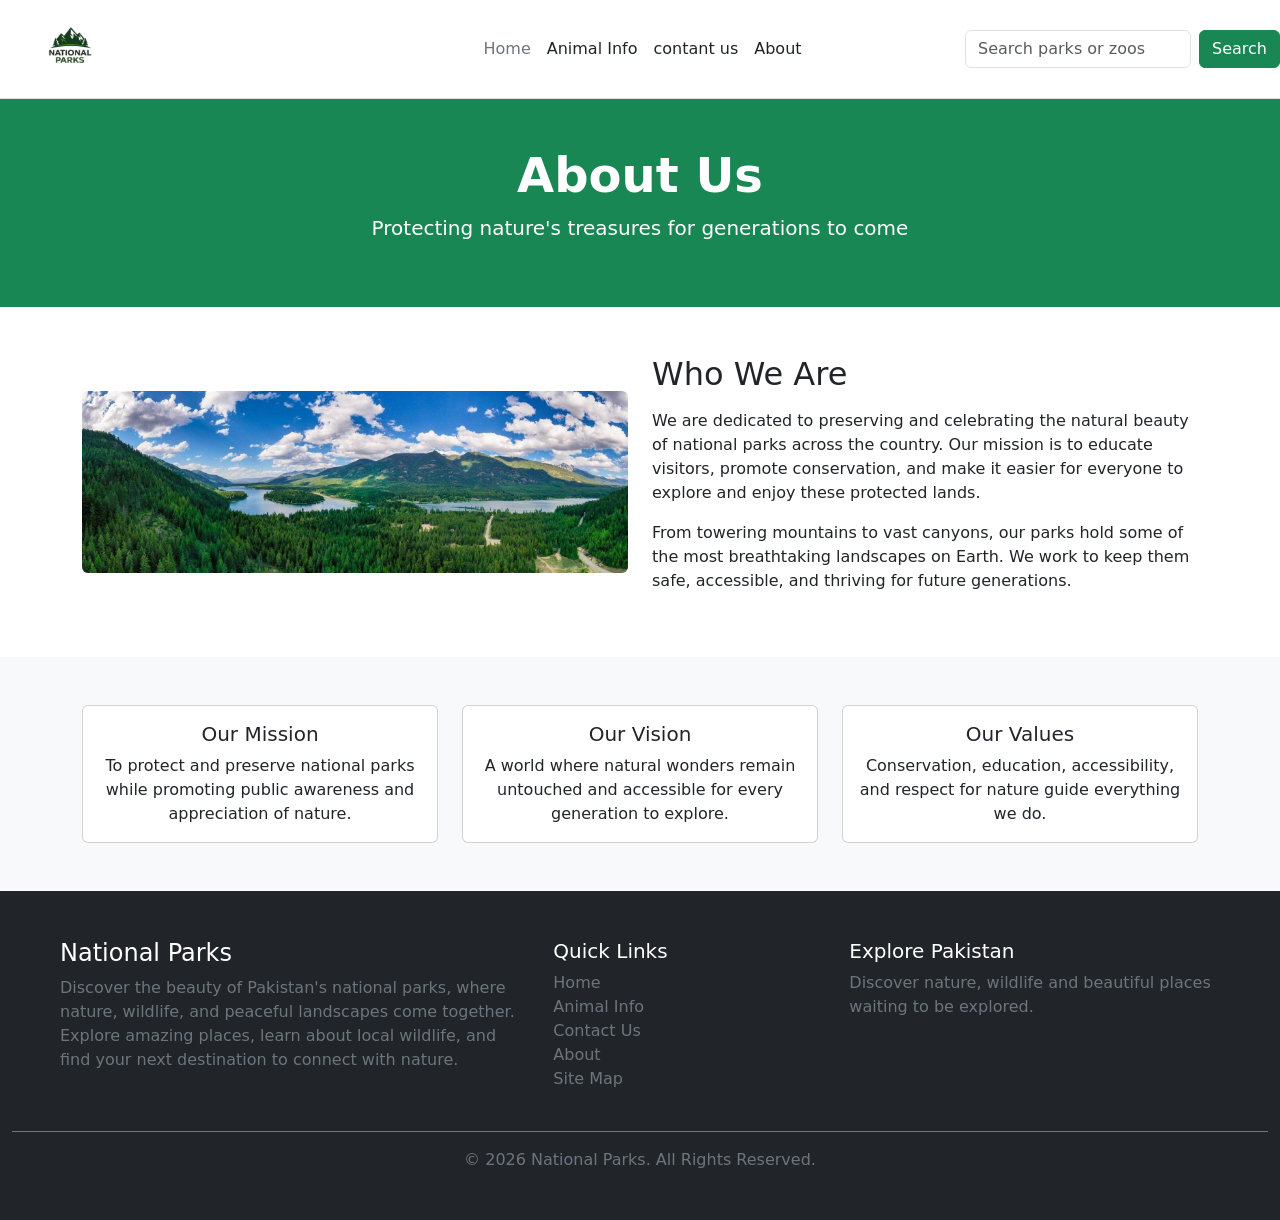
==== About.html @ 9de10a4c "IROP WEBSITE" ====
<!DOCTYPE html>
<html lang="en">
<head>
  <meta charset="UTF-8">
  <meta name="viewport" content="width=device-width, initial-scale=1.0">
  <title>About Us - National Parks</title>
  <link href="https://cdn.jsdelivr.net/npm/bootstrap@5.3.3/dist/css/bootstrap.min.css" rel="stylesheet">
   <link rel="icon" type="images/park.png" href="images/park.png">
 <link rel="stylesheet" href="animal.css">
</head>
<body>

  <!-- Navbar
  <nav class="navbar navbar-expand-lg navbar-dark bg-dark">
    <div class="container">
      <a class="navbar-brand" href="index.html">National Parks</a>
      <button class="navbar-toggler" type="button" data-bs-toggle="collapse" data-bs-target="#navbarNav">
        <span class="navbar-toggler-icon"></span>
      </button>
      <div class="collapse navbar-collapse" id="navbarNav">
        <ul class="navbar-nav ms-auto">
          <li class="nav-item">
            <a class="nav-link" href="index.html">Home</a>
          </li>
          <li class="nav-item">
            <a class="nav-link active" aria-current="page" href="about.html">About</a>
          </li>
          <li class="nav-item">
            <a class="nav-link" href="parks.html">Parks</a>
          </li>
          <li class="nav-item">
            <a class="nav-link" href="contact.html">Contact</a>
          </li>
          <li class="nav-item">
            <a class="nav-link" href="sitemap.html">Sitemap</a>
          </li>
        </ul>
      </div>
    </div>
  </nav> -->


   <!-- navbar start -->

<header class="d-flex flex-wrap align-items-center justify-content-center justify-content-md-between py-1 border-bottom">
    <a href="" class="d-flex align-items-center col-md-3 mb-2 mb-md-0 text-dark text-decoration-none"> 
        <img src="images/logo.png" alt="National Parks" style="height: 90px; width: 140px; object-fit: contain;">
    </a>
      
    <ul class="nav col-12 col-md-auto mb-2 justify-content-center mb-md-0">
        <li><a href="index.html" class="nav-link px-2 link-secondary">Home</a></li>
        <li><a href="animal.html" class="nav-link px-2 link-dark">Animal Info</a></li>
        <li><a href="contant-us.html" class="nav-link px-2 link-dark">contant us</a></li>
        <li><a href="About.html" class="nav-link px-2 link-dark">About</a></li>
         
    </ul>

<form class="d-flex">
    <input class="form-control me-2" type="search" id="search" placeholder="Search parks or zoos">
    <button class="btn btn-success" type="submit">
        Search
    </button>
</form>

</header>
                          <!-- navbar end -->



  <!-- Page Header -->
  <div class="bg-success text-white text-center py-5">
    <div class="container">
      <h1 class="display-5 fw-bold">About Us</h1>
      <p class="lead">Protecting nature's treasures for generations to come</p>
    </div>
  </div>

  <!-- Intro Section -->
  <div class="container my-5">
    <div class="row align-items-center g-4">
      <div class="col-lg-6">
        <img src="images/hero-section-image-3.jpeg" class="img-fluid rounded" alt="National Park landscape">
      </div>
      <div class="col-lg-6">
        <h2 class="mb-3">Who We Are</h2>
        <p>
          We are dedicated to preserving and celebrating the natural beauty of national parks
          across the country. Our mission is to educate visitors, promote conservation, and
          make it easier for everyone to explore and enjoy these protected lands.
        </p>
        <p>
          From towering mountains to vast canyons, our parks hold some of the most breathtaking
          landscapes on Earth. We work to keep them safe, accessible, and thriving for future
          generations.
        </p>
      </div>
    </div>
  </div>

  <!-- Mission / Vision / Values -->
  <div class="bg-light py-5">
    <div class="container">
      <div class="row g-4 text-center">
        <div class="col-md-4">
          <div class="card h-100">
            <div class="card-body">
              <h5 class="card-title">Our Mission</h5>
              <p class="card-text">To protect and preserve national parks while promoting public
                awareness and appreciation of nature.</p>
            </div>
          </div>
        </div>
        <div class="col-md-4">
          <div class="card h-100">
            <div class="card-body">
              <h5 class="card-title">Our Vision</h5>
              <p class="card-text">A world where natural wonders remain untouched and accessible
                for every generation to explore.</p>
            </div>
          </div>
        </div>
        <div class="col-md-4">
          <div class="card h-100">
            <div class="card-body">
              <h5 class="card-title">Our Values</h5>
              <p class="card-text">Conservation, education, accessibility, and respect for
                nature guide everything we do.</p>
            </div>
          </div>
        </div>
      </div>
    </div>
  </div>

  <!-- footer section start  -->

<footer class="container-fluid bg-dark text-white py-5">

    <div class="row px-4 px-md-5">

        <!-- National Parks -->
        <div class="col-12 col-md-5 mb-4">
            <h4>National Parks</h4>

            <p class="text-secondary">
                Discover the beauty of Pakistan's national parks,
                where nature, wildlife, and peaceful landscapes come together.
                Explore amazing places, learn about local wildlife,
                and find your next destination to connect with nature.
            </p>
        </div>


        <!-- Quick Links -->
        <div class="col-12 col-md-3 mb-4"  id="hover">

            <h5>Quick Links</h5>

            <a href="index.html" class="d-block text-secondary text-decoration-none">Home</a>
            <a href="animal.html" class="d-block text-secondary text-decoration-none">Animal Info</a>
            <a href="contant-us.html" class="d-block text-secondary text-decoration-none">Contact Us</a>
            <a href="About.html" class="d-block text-secondary text-decoration-none">About</a>
            <a href="Site-Map.html" class="d-block text-secondary text-decoration-none">Site Map</a>

        </div>


        <!-- Explore Pakistan -->
        <div class="col-12 col-md-4 mb-4">

            <h5>Explore Pakistan</h5>

            <p class="text-secondary">
                Discover nature, wildlife and beautiful
                places waiting to be explored.
            </p>

        </div>

    </div>


    <!-- Bottom -->
    <div class="border-top border-secondary mt-3 pt-3">

        <p class="text-center text-secondary mb-0">
            © 2026 National Parks. All Rights Reserved.
        </p>

    </div>

</footer>

                            
                             <!-- footer section end -->

  <script src="https://cdn.jsdelivr.net/npm/bootstrap@5.3.3/dist/js/bootstrap.bundle.min.js"></script>
</body>
</html>
---- animal.css ----
/* *{
     margin-top: 0px;
     padding: 0px;
     box-sizing: border-box;
    
}

header img {
    border-radius: 50%;
}
 */


/* .myslider {
    width: 100%;
    height:400px; 
}

.slider-img {
    width: 100%;
    height: 560px;
    object-fit: cover;
} */


.animal-card {
    height: 100%;
    border: 0;
    border-radius: 12px;
    overflow: hidden;
}

.animal-card img {
    height: 220px;
    object-fit: cover;
}

.animal-card .card-body {
    display: flex;
    flex-direction: column;
}

.animal-card .btn {
    margin-top: auto;
}

.detail-img {
    min-height: 600px;
    object-fit: cover;
}

.nav-link{
    transition: 0.3s;
}
.nav-link:hover{
    color: green !important;
}

#hover a:hover{
color: white !important;
}
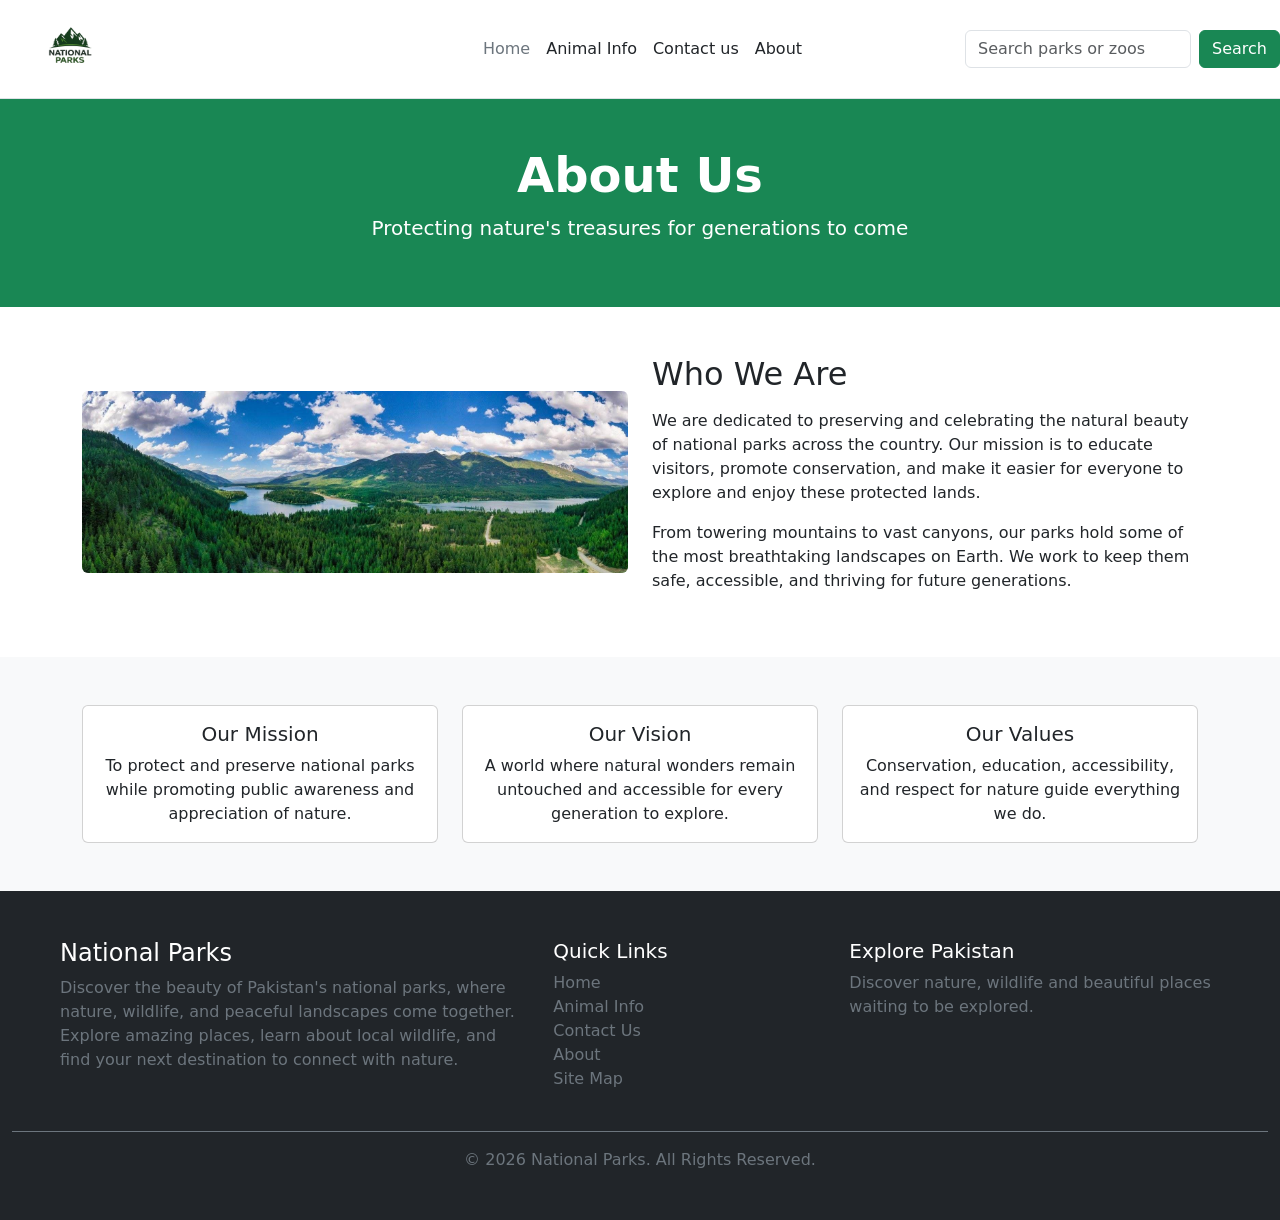
==== commit 41840ae1: "Update About.html" ====
--- a/About.html
+++ b/About.html
@@ -10,37 +10,7 @@
 </head>
 <body>
 
-  <!-- Navbar
-  <nav class="navbar navbar-expand-lg navbar-dark bg-dark">
-    <div class="container">
-      <a class="navbar-brand" href="index.html">National Parks</a>
-      <button class="navbar-toggler" type="button" data-bs-toggle="collapse" data-bs-target="#navbarNav">
-        <span class="navbar-toggler-icon"></span>
-      </button>
-      <div class="collapse navbar-collapse" id="navbarNav">
-        <ul class="navbar-nav ms-auto">
-          <li class="nav-item">
-            <a class="nav-link" href="index.html">Home</a>
-          </li>
-          <li class="nav-item">
-            <a class="nav-link active" aria-current="page" href="about.html">About</a>
-          </li>
-          <li class="nav-item">
-            <a class="nav-link" href="parks.html">Parks</a>
-          </li>
-          <li class="nav-item">
-            <a class="nav-link" href="contact.html">Contact</a>
-          </li>
-          <li class="nav-item">
-            <a class="nav-link" href="sitemap.html">Sitemap</a>
-          </li>
-        </ul>
-      </div>
-    </div>
-  </nav> -->
-
-
-   <!-- navbar start -->
+  
 
 <header class="d-flex flex-wrap align-items-center justify-content-center justify-content-md-between py-1 border-bottom">
     <a href="" class="d-flex align-items-center col-md-3 mb-2 mb-md-0 text-dark text-decoration-none"> 
@@ -50,7 +20,7 @@
     <ul class="nav col-12 col-md-auto mb-2 justify-content-center mb-md-0">
         <li><a href="index.html" class="nav-link px-2 link-secondary">Home</a></li>
         <li><a href="animal.html" class="nav-link px-2 link-dark">Animal Info</a></li>
-        <li><a href="contant-us.html" class="nav-link px-2 link-dark">contant us</a></li>
+        <li><a href="contant-us.html" class="nav-link px-2 link-dark">Contact us</a></li>
         <li><a href="About.html" class="nav-link px-2 link-dark">About</a></li>
          
     </ul>
@@ -196,4 +166,4 @@
 
   <script src="https://cdn.jsdelivr.net/npm/bootstrap@5.3.3/dist/js/bootstrap.bundle.min.js"></script>
 </body>
-</html>+</html>
